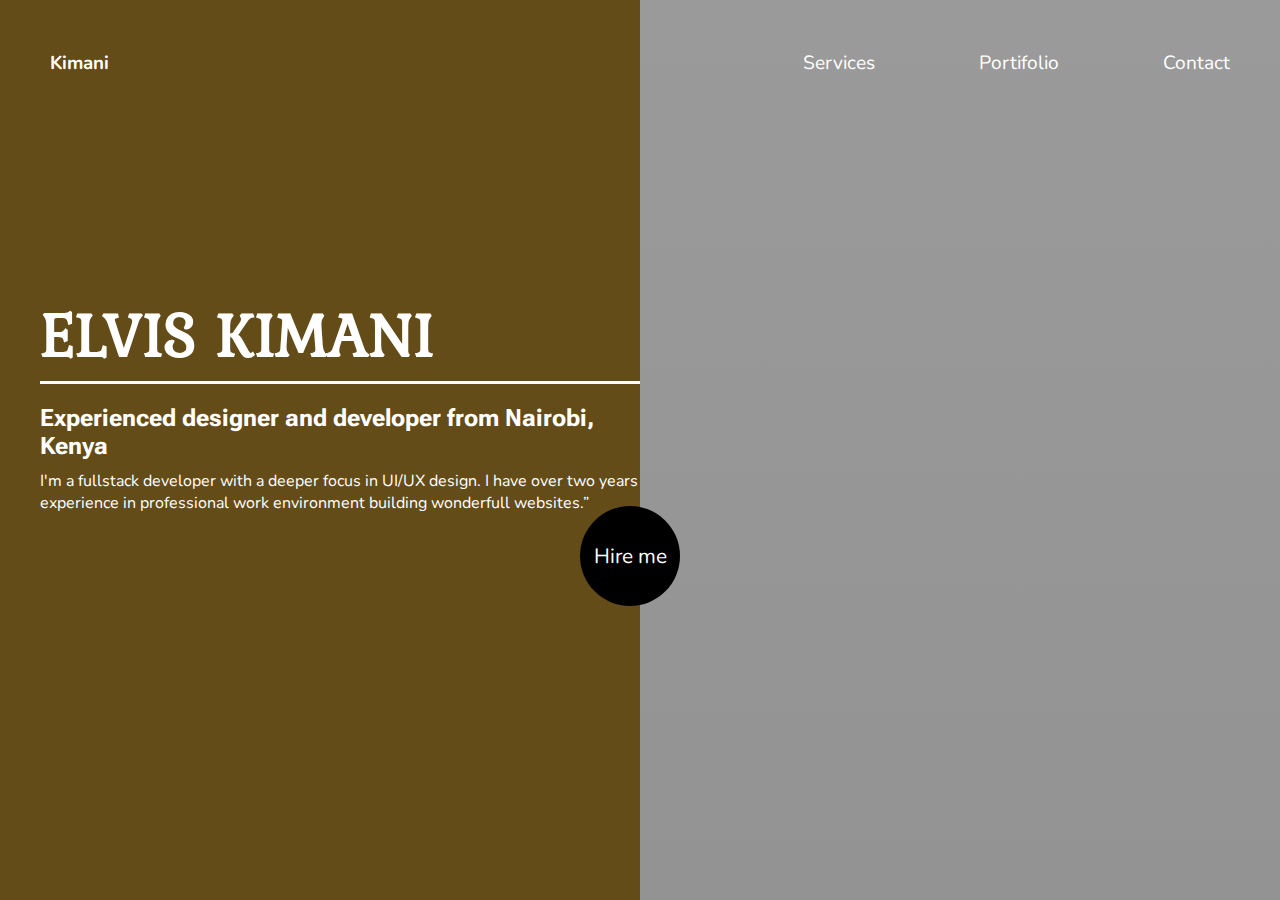
==== index.html @ 8e42147a "styling home page" ====
<!DOCTYPE html>
<html lang="en">
<head>
    <meta charset="UTF-8">
    <meta http-equiv="X-UA-Compatible" content="IE=edge">
    <meta name="viewport" content="width=device-width, initial-scale=1.0">
    <link rel="stylesheet" href="./Assets/CSS/style.css">
    <title>Kimani</title>
</head>
<body>
    <div class="container">
        <div class="text">
            <h3>Kimani</h3>
            <div class="ctext">
                <h1>ELVIS KIMANI</h1>
                <h4>Experienced designer and developer from Nairobi, Kenya</h4>
                <p> I'm a fullstack developer with a deeper focus in UI/UX design. I have over two years experience in professional
                    work environment building wonderfull websites.”</p>
            </div>

            
        </div>
        <div class="backgroundimg">
            <nav>
                <ul>
                    <li>Services</li>
                    <li>Portifolio</li>
                    <li>Contact</li>
                </ul>
            </nav>
            <p>Hire me</p>
        </div>
    </div>
    
</body>
</html>
---- Assets/CSS/style.css ----
@import url('https://fonts.googleapis.com/css2?family=Alfa+Slab+One&family=Kurale&family=Nunito:ital,wght@0,200;1,200&family=Playfair+Display+SC&family=Roboto+Flex:opsz,wght@8..144,300&display=swap');
@import url('https://fonts.googleapis.com/css2?family=Alfa+Slab+One&family=Kdam+Thmor+Pro&family=Kurale&family=Nunito:ital,wght@0,200;1,200&family=Playfair+Display+SC&family=Roboto+Flex:opsz,wght@8..144,300&display=swap');
*{
    box-sizing: border-box;
    padding: 0;
    margin: 0;
    font-family: 'Nunito', sans-serif;
    color: white;
}


.container{
    display: flex;
    height: 100vh;
    width: 100vw;

}

.text{
    background-color: #644c19;
    width: 50vw;
    
}
.text h3{
    padding: 50px;
    
}
.ctext{
    display: flex;
    flex-direction: column;

    margin-left: 40px;
    
}
.ctext h1{
    margin-top: 160px;
    font-size: 4em;
    font-family: 'Kurale', serif;
    border-bottom: solid white;
}
.ctext h4{
    margin-top: 20px;
    font-size: 1.5em;
    font-family: 'Roboto Flex', sans-serif;

}
.ctext p{
    margin-top: 10px;
}


.backgroundimg {
    background-image: linear-gradient(rgba(0, 0, 0, 0.397), rgba(0, 0, 0, 0.425)),
        url("../Images/me1.JPG");
    
    background-size: cover;
    background-repeat: no-repeat;
    height: 100vh;
    width: 50vw;
    position: relative;
}
nav{
    display: flex;
    flex-direction: row;
    justify-content: end;
}
li{
    display: inline-block;
    padding: 50px;
    font-size: 1.2em;
}
.backgroundimg p{
    margin-top: 380px;
    height: 100px;
    width: 100px;
    border-radius: 50px;
    background-color: black;
    display: flex;
    align-items: center;
    justify-content: center;
    position: absolute;
    left: -60px;
    font-size: 1.3em;
}
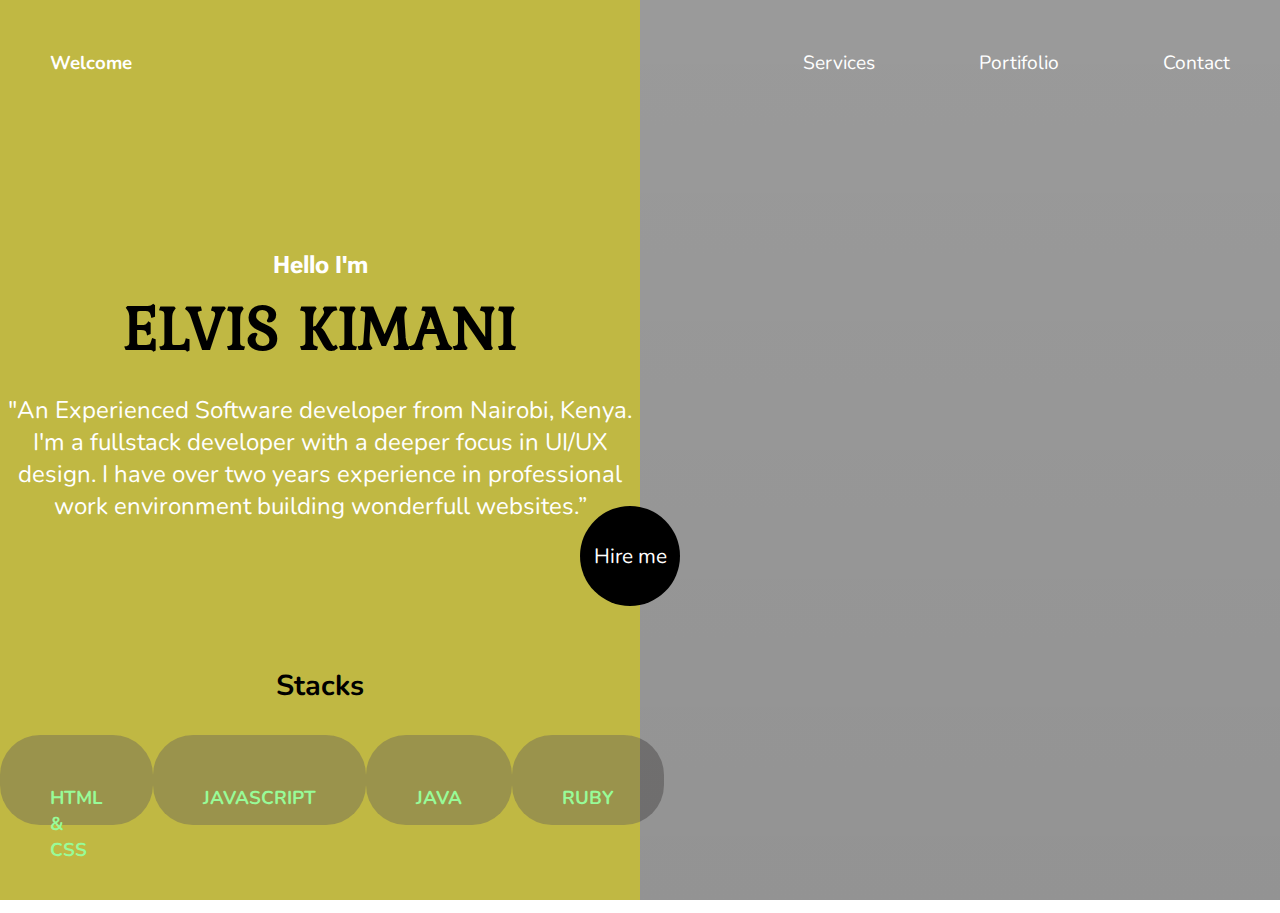
==== commit 8565e214: "add services page" ====
--- a/index.html
+++ b/index.html
@@ -10,16 +10,33 @@
 <body>
     <div class="container">
         <div class="text">
-            <h3>Kimani</h3>
+            <h3>Welcome</h3>
             <div class="ctext">
+                <h4>Hello I'm</h4>
                 <h1>ELVIS KIMANI</h1>
-                <h4>Experienced designer and developer from Nairobi, Kenya</h4>
-                <p> I'm a fullstack developer with a deeper focus in UI/UX design. I have over two years experience in professional
+                <p>"An Experienced Software developer from Nairobi, Kenya. I'm a fullstack developer with a deeper focus in UI/UX design. I have over two years experience in professional
                     work environment building wonderfull websites.”</p>
             </div>
+            <div class="stacks">
+                <h2>Stacks</h2>
+            </div>
+            <div class="langwraper">
+                <div class="lang">
+                    <h3>HTML & CSS</h3>
+                </div>
+                <div class="lang">
+                    <h3>JAVASCRIPT</h3>
+                </div>
+                <div class="lang">
+                    <h3>JAVA</h3>
+                </div>
+                <div class="lang">
+                    <h3>RUBY</h3>
+                </div>
+            </div>
+        </div>
 
-            
-        </div>
+
         <div class="backgroundimg">
             <nav>
                 <ul>
--- a/Assets/CSS/style.css
+++ b/Assets/CSS/style.css
@@ -18,7 +18,7 @@
 }
 
 .text{
-    background-color: #644c19;
+    background-color: #aa9f02bd;
     width: 50vw;
     
 }
@@ -29,15 +29,17 @@
 .ctext{
     display: flex;
     flex-direction: column;
+    justify-content: center;
+    text-align: center;
+    margin-top: 70px;
+    height: 40vh;
 
-    margin-left: 40px;
     
 }
 .ctext h1{
-    margin-top: 160px;
+    color: black;
     font-size: 4em;
-    font-family: 'Kurale', serif;
-    border-bottom: solid white;
+    font-family: 'Kurale', serif;    
 }
 .ctext h4{
     margin-top: 20px;
@@ -46,7 +48,9 @@
 
 }
 .ctext p{
-    margin-top: 10px;
+    margin-top: 20px;
+    font-size: 1.5em;
+   
 }
 
 
@@ -75,13 +79,40 @@
     height: 100px;
     width: 100px;
     border-radius: 50px;
-    background-color: black;
+    background-color:black;
     display: flex;
     align-items: center;
     justify-content: center;
     position: absolute;
     left: -60px;
     font-size: 1.3em;
+}
+
+.stacks{
+    margin-top: 110px;
+    text-align: center;
+    font-size: 1.2em;
+    
+}
+.stacks h2{
+    color: black;
+
+}
+.langwraper{
+    height: 20vh;
+    display: flex;
+    flex-direction: row;
+    justify-content: space-evenly;
+}
+
+.lang{
+    height: 50%;
+    margin-top: 30px;
+    border-radius: 40px;
+    background-color: rgba(97, 91, 91, 0.397);
+}
+.lang h3{
+    color: palegreen;
 }
 
 
@@ -94,7 +125,3 @@
 
 
 
-
-
-
-
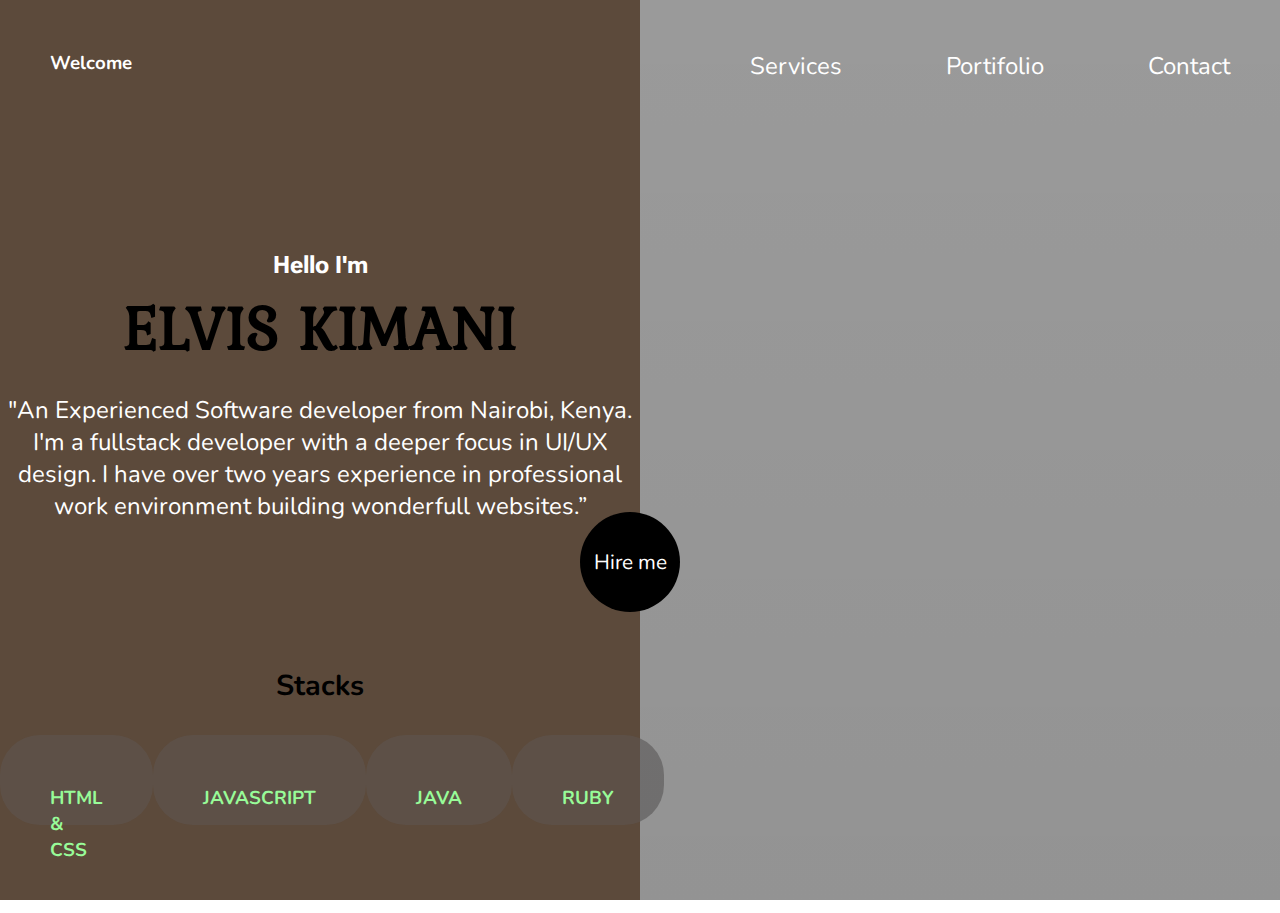
==== commit efc354f9: "add servies page styling" ====
--- a/index.html
+++ b/index.html
@@ -40,9 +40,9 @@
         <div class="backgroundimg">
             <nav>
                 <ul>
-                    <li>Services</li>
-                    <li>Portifolio</li>
-                    <li>Contact</li>
+                    <li><a href="./Assets/Pages/services.html">Services</a></li>
+                    <li><a href="./Assets/Pages/services.html">Portifolio</a></li>
+                    <li><a href="./Assets/Pages/contact.html">Contact</a></li>
                 </ul>
             </nav>
             <p>Hire me</p>
--- a/Assets/CSS/style.css
+++ b/Assets/CSS/style.css
@@ -18,7 +18,7 @@
 }
 
 .text{
-    background-color: #aa9f02bd;
+    background-color: #5C4A3B;
     width: 50vw;
     
 }
@@ -72,7 +72,23 @@
 li{
     display: inline-block;
     padding: 50px;
-    font-size: 1.2em;
+    font-size: 1.5em;
+
+}
+
+/*Links styling*/
+li a:link{
+    color: white;
+    text-decoration: none;
+}
+i a:visited{
+    color: orangered;
+}
+li a:hover{
+    color: black;
+}
+li a:active{
+    color: orangered;
 }
 .backgroundimg p{
     margin-top: 380px;
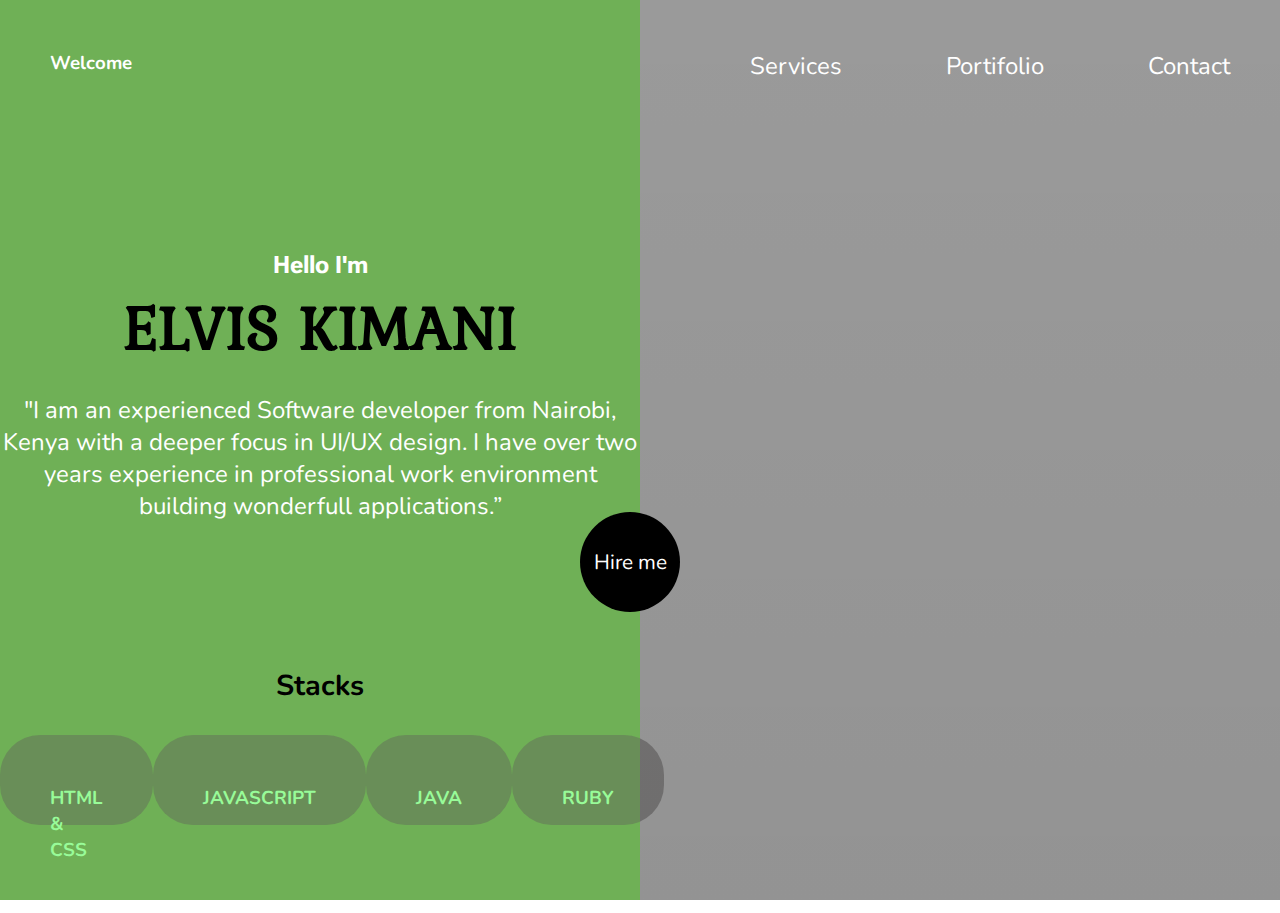
==== commit 013caee8: "fix homepage color" ====
--- a/index.html
+++ b/index.html
@@ -14,8 +14,8 @@
             <div class="ctext">
                 <h4>Hello I'm</h4>
                 <h1>ELVIS KIMANI</h1>
-                <p>"An Experienced Software developer from Nairobi, Kenya. I'm a fullstack developer with a deeper focus in UI/UX design. I have over two years experience in professional
-                    work environment building wonderfull websites.”</p>
+                <p>"I am an experienced Software developer from Nairobi, Kenya with a deeper focus in UI/UX design. I have over two years experience in professional
+                    work environment building wonderfull applications.”</p>
             </div>
             <div class="stacks">
                 <h2>Stacks</h2>
--- a/Assets/CSS/style.css
+++ b/Assets/CSS/style.css
@@ -18,7 +18,7 @@
 }
 
 .text{
-    background-color: #5C4A3B;
+    background-color:rgba(43, 138, 6, 0.678);
     width: 50vw;
     
 }
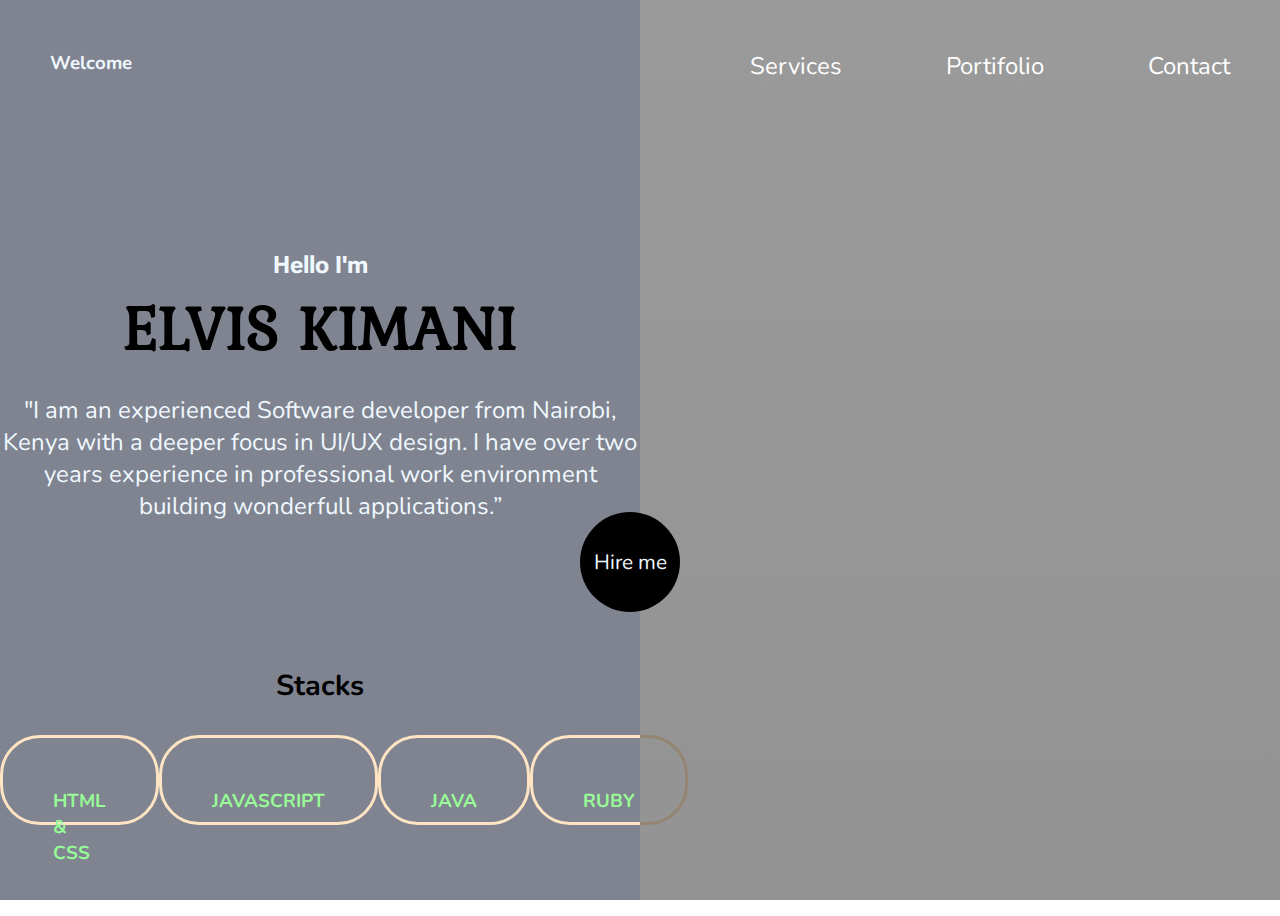
==== commit 6c43db0a: "add an event listener" ====
--- a/index.html
+++ b/index.html
@@ -45,9 +45,9 @@
                     <li><a href="./Assets/Pages/contact.html">Contact</a></li>
                 </ul>
             </nav>
-            <p>Hire me</p>
+            <p id="hire">Hire me</p>
         </div>
     </div>
-    
+<script src="./Assets/JS/index.js"></script>
 </body>
 </html>--- a/Assets/CSS/style.css
+++ b/Assets/CSS/style.css
@@ -6,7 +6,7 @@
     padding: 0;
     margin: 0;
     font-family: 'Nunito', sans-serif;
-    color: white;
+    color: aliceblue;
 }
 
 
@@ -18,7 +18,7 @@
 }
 
 .text{
-    background-color:rgba(43, 138, 6, 0.678);
+    background-color:#7F8490;
     width: 50vw;
     
 }
@@ -81,8 +81,8 @@
     color: white;
     text-decoration: none;
 }
-i a:visited{
-    color: orangered;
+li a:visited{
+    color: yellowgreen;
 }
 li a:hover{
     color: black;
@@ -125,7 +125,7 @@
     height: 50%;
     margin-top: 30px;
     border-radius: 40px;
-    background-color: rgba(97, 91, 91, 0.397);
+    border: solid bisque;
 }
 .lang h3{
     color: palegreen;
